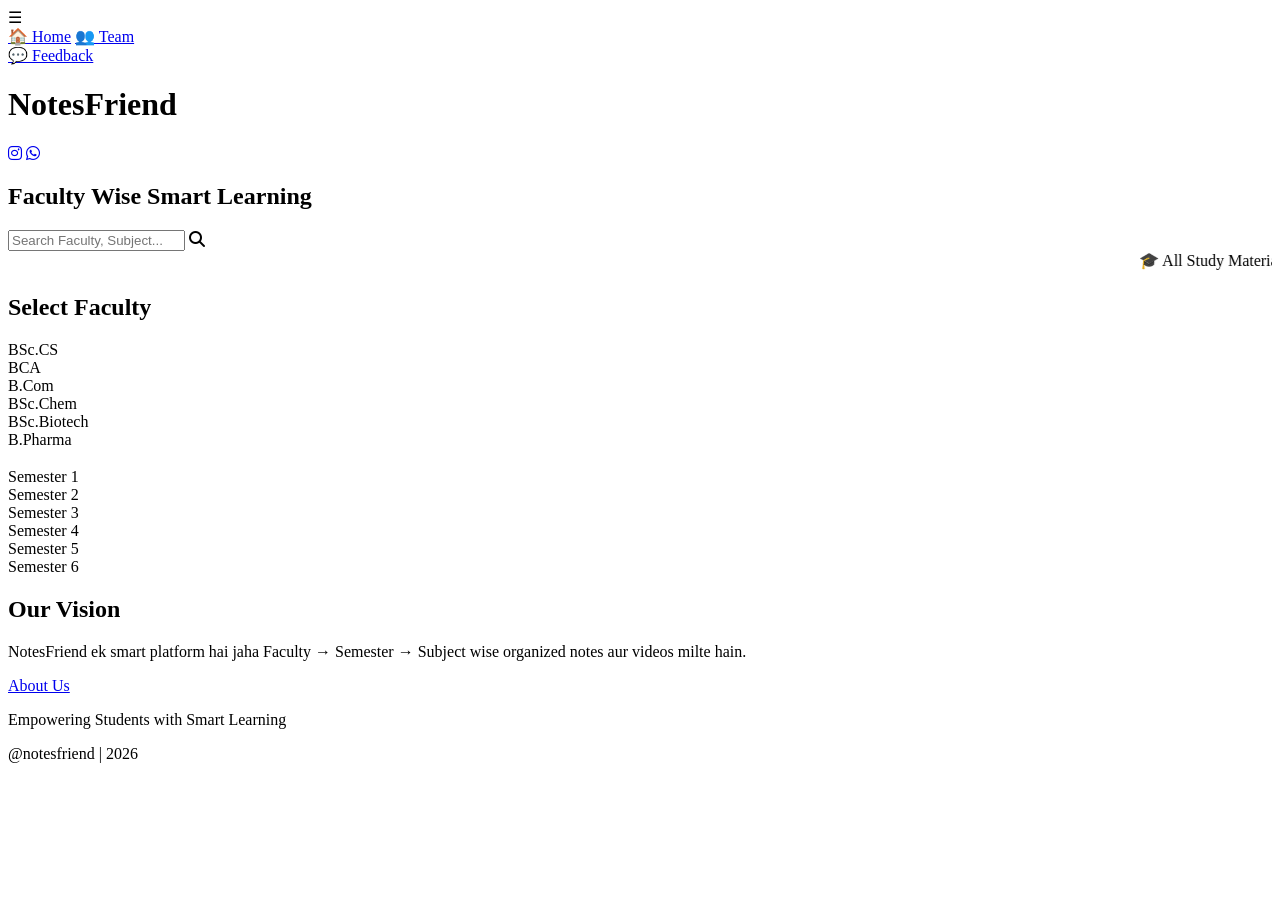
==== index.html @ 5fd73779 "Add files via upload" ====
<!DOCTYPE html>
<html lang="en">
<head>
<meta charset="UTF-8">
<meta name="viewport" content="width=device-width, initial-scale=1.0">
<title>NotesFriend</title>

<link rel="stylesheet" href="assets/css/style.css">
<link rel="stylesheet" href="https://cdnjs.cloudflare.com/ajax/libs/font-awesome/6.4.0/css/all.min.css">

</head>
<body>

<!-- MENU BUTTON -->
<div class="menu-btn">☰</div>

<!-- OVERLAY -->
<div class="overlay"></div>

<!-- SIDEBAR -->
<div class="sidebar">
    <div class="sidebar-links">
        <a href="index.html">🏠 Home</a>
        <a href="team.html">👥 Team</a>
    </div>
    <div class="sidebar-footer">
        <div class="feedback-card"><a href="https://forms.gle/noV9KmgREWTg3KG59">💬 Feedback</div></a>
    </div>
</div>

<!-- HEADER -->
<header class="main-header">
    <h1>NotesFriend</h1>
  <div class="social">
    <a href="https://www.instagram.com/ohh.itz_kamran?igsh=MXd0bGkyMjc4MTc4dQ=="><i class="fab fa-instagram"></i></a>
    <a href="https://chat.whatsapp.com/EtFh63YitRPCegTSUDGbTN"><i class="fab fa-whatsapp"></i></a>
  </div>
</header>

<!-- HERO -->
<section class="hero">
  <div class="hero-content">
    <h2>Faculty Wise Smart Learning</h2>
    <div class="search-box">
      <input type="text" id="searchInput" placeholder="Search Faculty, Subject...">
      <i class="fas fa-search"></i>
    </div>
  </div>
</section>
<div class="nmu-marquee">
  <marquee behavior="scroll" direction="left" scrollamount="6">
    🎓 All Study Materials Are Based on NMU And IMRD University Syllabus |📚 NotesFriend Supports NMU & IMRD StudentS | 🚀 Updated According to Latest NMU IMRD Pattern
  </marquee>
</div>

<!-- FACULTIES -->
<section class="faculties">
  <h2>Select Faculty</h2>
  <div class="faculty-grid">
    <div class="faculty-card" onclick="openFaculty('BSc CS')">BSc.CS</div>
    <div class="faculty-card" onclick="openFaculty('BCA')">BCA</div>
    <div class="faculty-card" onclick="openFaculty('BCom')">B.Com</div>
    <div class="faculty-card" onclick="openFaculty('BSc Chem')">BSc.Chem</div>
    <div class="faculty-card" onclick="openFaculty('BSc Biotech')">BSc.Biotech</div>
    <div class="faculty-card" onclick="openFaculty('B Pharma')">B.Pharma</div>
  </div>
</section>

<!-- SEMESTER -->
<section class="semester-section" id="semesterSection">
  <h2 id="facultyTitle"></h2>
  <div class="semester-grid">
    <div class="sem-card">Semester 1</div>
    <div class="sem-card">Semester 2</div>
    <div class="sem-card">Semester 3</div>
    <div class="sem-card">Semester 4</div>
    <div class="sem-card">Semester 5</div>
    <div class="sem-card">Semester 6</div>
  </div>
</section>

<!-- SUBJECT SECTION (Dynamic) -->
<section class="semester-section" id="subjectSection">
  <h2 id="subjectTitle"></h2>
  <div class="notes-container"></div>
</section>

<!-- VISION -->
<section class="vision">
  <h2>Our Vision</h2>
  <p>
    NotesFriend ek smart platform hai jaha Faculty → Semester → Subject wise
    organized notes aur videos milte hain.
  </p>
</section>

<footer>
  <a href="about.html">About Us</a>
  <p>Empowering Students with Smart Learning</p>
  <p>@notesfriend | 2026</p>
</footer>

<script src="assets/js/script.js"></script>
</body>
</html>
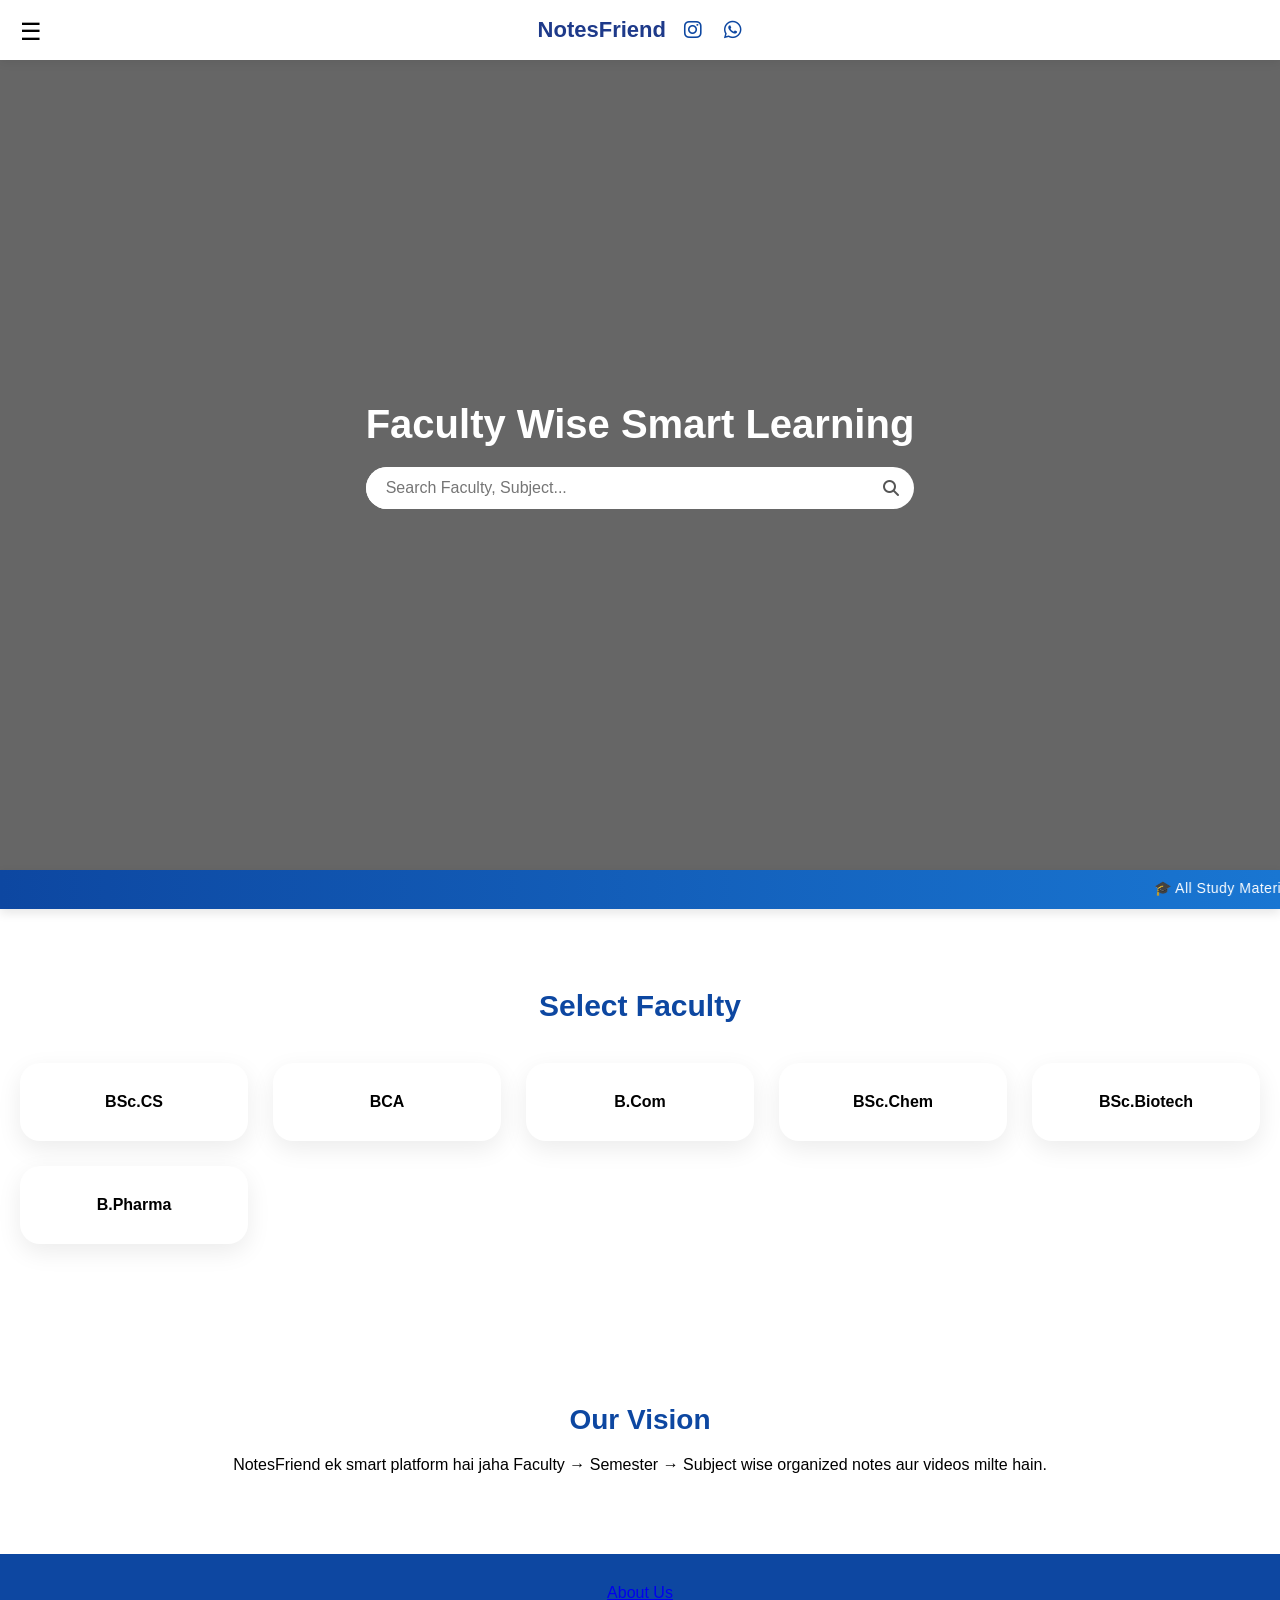
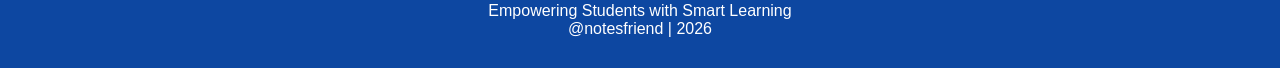
==== commit 3bf83f36: "index.html" ====
--- a/index.html
+++ b/index.html
@@ -5,7 +5,7 @@
 <meta name="viewport" content="width=device-width, initial-scale=1.0">
 <title>NotesFriend</title>
 
-<link rel="stylesheet" href="assets/css/style.css">
+<link rel="stylesheet" href="style.css">
 <link rel="stylesheet" href="https://cdnjs.cloudflare.com/ajax/libs/font-awesome/6.4.0/css/all.min.css">
 
 </head>
@@ -100,6 +100,7 @@
   <p>@notesfriend | 2026</p>
 </footer>
 
-<script src="assets/js/script.js"></script>
+<script src="script.js"></script>
 </body>
 </html>
+
--- a/style.css
+++ b/style.css
@@ -0,0 +1,560 @@
+/* RESET */
+*{
+margin:0;
+padding:0;
+box-sizing:border-box;
+font-family:'Segoe UI',sans-serif;
+}
+
+/* HEADER */
+.main-header{
+position:fixed;
+top:0;
+width:100%;
+height:60px;
+display:flex;
+align-items:center;
+justify-content:center;
+background:#ffffff;
+box-shadow:0 2px 10px rgba(0,0,0,0.08);
+z-index:1000;
+}
+
+.main-header h1{
+color:#1e3a8a;
+font-size:22px;
+font-weight:600;
+}
+
+/* MENU BUTTON */
+.menu-btn{
+position:fixed;
+top:18px;
+left:20px;
+font-size:24px;
+cursor:pointer;
+z-index:3000;
+}
+
+/* OVERLAY */
+.overlay{
+position:fixed;
+top:0;
+left:0;
+width:100%;
+height:100%;
+background:rgba(0,0,0,0.4);
+backdrop-filter:blur(3px);
+opacity:0;
+visibility:hidden;
+transition:0.3s;
+z-index:1500;
+}
+
+.overlay.active{
+opacity:1;
+visibility:visible;
+}
+
+/* SIDEBAR */
+.sidebar{
+position:fixed;
+top:0;
+left:-260px;
+width:260px;
+height:100vh;
+background:#f2f3f5;
+color:#3b82f6;
+display:flex;
+flex-direction:column;
+justify-content:space-between;
+padding-top:80px;
+transition:0.4s ease;
+z-index:2000;
+}
+
+.sidebar.active{
+left:0;
+}
+
+/* LINKS */
+.sidebar-links{
+display:flex;
+flex-direction:column;
+}
+
+.sidebar-links a{
+padding:18px 25px;
+text-decoration:none;
+color:black;
+font-size:17px;
+transition:0.3s;
+}
+
+.sidebar-links a:hover{
+background:#7998f5;
+padding-left:35px;
+}
+
+/* FEEDBACK CARD */
+.sidebar-footer{
+padding:20px;
+color: white;
+}
+
+.feedback-card{
+background:black;
+padding:15px;
+border-radius:12px;
+text-align:center;
+cursor:pointer;
+transition:0.3s;
+}
+/* TEAM PAGE */
+
+.team-section{
+padding:120px 20px 80px;
+text-align:center;
+}
+
+.team-leader{
+margin-bottom:60px;
+}
+
+.team-leader img{
+width:220px;
+height:220px;
+object-fit:cover;
+border-radius:50%;
+box-shadow:0 10px 25px rgba(0,0,0,0.15);
+}
+
+.team-leader h3{
+margin-top:15px;
+font-size:22px;
+color:#0d47a1;
+}
+
+.team-grid{
+display:grid;
+grid-template-columns:repeat(auto-fit,minmax(220px,1fr));
+gap:30px;
+max-width:900px;
+margin:0 auto;
+}
+
+.team-card{
+background:white;
+padding:20px;
+border-radius:20px;
+box-shadow:0 8px 20px rgba(0,0,0,0.08);
+transition:0.3s;
+}
+
+.team-card:hover{
+transform:translateY(-8px);
+}
+
+.team-card img{
+width:100%;
+height:220px;
+object-fit:cover;
+border-radius:15px;
+}
+
+.team-card h3{
+margin-top:10px;
+color:#0d47a1;
+}
+/* NMU MARQUEE */
+
+.nmu-marquee{
+background:linear-gradient(90deg,#0d47a1,#1976d2);
+color:white;
+padding:10px 0;
+font-weight:500;
+letter-spacing:0.5px;
+font-size:14px;
+box-shadow:0 4px 10px rgba(0,0,0,0.1);
+}
+
+.nmu-marquee marquee{
+width:100%;
+}
+
+
+
+.social a{
+margin-left:18px;
+color:#0d47a1;
+font-size:20px;
+transition:0.3s;
+}
+
+.social a:hover{
+color:#ff4081;
+transform:scale(1.2);
+}
+
+/* HERO */
+.hero{
+height:90vh;
+background:url('../image/hero.jpg.png') center/cover no-repeat;
+display:flex;
+justify-content:center;
+align-items:center;
+position:relative;
+margin-top:60px;
+}
+
+.hero::after{
+content:'';
+position:absolute;
+width:100%;
+height:100%;
+background:rgba(0,0,0,0.6);
+top:0;
+left:0;
+z-index:1;
+
+}
+.hero-content{
+position:relative;
+z-index:2;
+color:white;
+text-align:center;
+animation:fadeUp 1.5s ease;
+}
+
+.hero h2{
+font-size:40px;
+margin-bottom:20px;
+}
+
+.search-box {
+    width: 100%;
+    max-width: 600px;
+    margin: 20px auto;
+    display: flex;
+    align-items: center;
+    background: white;
+    border-radius: 30px;
+    overflow: hidden;
+}
+
+.search-box input {
+    flex: 1;
+    padding: 12px 20px;
+    border: none;
+    outline: none;
+    font-size: 16px;
+}
+
+.search-box i {
+    padding: 0 15px;
+    color: #555;
+}
+
+
+/* FACULTY SECTION */
+.faculties{
+padding:80px 20px;
+text-align:center;
+}
+
+.faculties h2{
+font-size:30px;
+margin-bottom:40px;
+color:#0d47a1;
+}
+
+.faculty-grid{
+display:grid;
+grid-template-columns:repeat(auto-fit,minmax(200px,1fr));
+gap:25px;
+}
+
+.faculty-card{
+padding:30px;
+background:white;
+border-radius:20px;
+box-shadow:0 8px 25px rgba(0,0,0,0.08);
+cursor:pointer;
+transition:0.4s;
+font-weight:600;
+}
+
+.faculty-card:hover{
+transform:translateY(-8px);
+background:linear-gradient(135deg,#bbdefb,#e3f2fd);
+}
+
+/* SEMESTER */
+.semester-section{
+display:none;
+padding:80px 20px;
+text-align:center;
+animation:fadeUp 1s ease;
+}
+
+.semester-grid{
+display:grid;
+grid-template-columns:repeat(auto-fit,minmax(150px,1fr));
+gap:20px;
+margin-top:30px;
+}
+
+.sem-card{
+background:#ffffff;
+padding:20px;
+border-radius:15px;
+box-shadow:0 5px 15px rgba(0,0,0,0.1);
+cursor:pointer;
+transition:0.3s;
+}
+
+.sem-card:hover{
+background:#e3f2fd;
+transform:scale(1.05);
+}
+
+/* SUBJECT + NOTES SECTION */
+.notes-container{
+display:flex;
+gap:20px;
+overflow-x:auto;
+padding:20px;
+margin-top:30px;
+}
+
+.note-card{
+min-width:250px;
+background:white;
+padding:20px;
+border-radius:15px;
+box-shadow:0 5px 15px rgba(0,0,0,0.1);
+transition:0.3s;
+}
+
+.note-card:hover{
+transform:translateY(-5px);
+}
+
+.note-card h4{
+margin-bottom:10px;
+color:#0d47a1;
+}
+
+.note-card button{
+margin-top:10px;
+padding:8px 15px;
+border:none;
+border-radius:20px;
+background:linear-gradient(90deg,#0d47a1,#1976d2);
+color:white;
+cursor:pointer;
+transition:0.3s;
+}
+
+.note-card button:hover{
+opacity:0.8;
+}
+
+/* VISION */
+.vision{
+padding:80px 20px;
+background:white;
+text-align:center;
+}
+
+.vision h2{
+font-size:28px;
+margin-bottom:20px;
+color:#0d47a1;
+}
+
+/* FOOTER */
+footer{
+padding:30px;
+text-align:center;
+background:#0d47a1;
+color:white;
+}
+
+/* ANIMATION */
+@keyframes fadeUp{
+0%{opacity:0;transform:translateY(40px);}
+100%{opacity:1;transform:translateY(0);}
+}
+.subject-details{
+display:flex;
+gap:20px;
+flex-wrap:wrap;
+margin-bottom:40px;
+}
+
+.video-section{
+margin-top:30px;
+padding:20px;
+background:#f9fafb;
+border-radius:20px;
+box-shadow:0 5px 15px rgba(0,0,0,0.05);
+}
+
+.video-section h3{
+margin-bottom:20px;
+color:#0d47a1;
+}
+
+.video-scroll{
+display:flex;
+gap:20px;
+overflow-x:auto;
+}
+
+.video-card{
+min-width:320px;
+background:white;
+padding:10px;
+border-radius:15px;
+box-shadow:0 5px 15px rgba(0,0,0,0.1);
+}
+
+.video-card iframe{
+width:100%;
+height:200px;
+border-radius:10px;
+}
+.playlist-container{
+display:flex;
+gap:25px;
+margin-top:40px;
+flex-wrap:wrap;
+}
+
+.main-video{
+flex:2;
+min-width:300px;
+}
+
+.main-video iframe{
+width:100%;
+height:400px;
+border-radius:15px;
+box-shadow:0 10px 25px rgba(0,0,0,0.15);
+}
+
+.playlist{
+flex:1;
+max-height:400px;
+overflow-y:auto;
+background:white;
+border-radius:15px;
+padding:15px;
+box-shadow:0 5px 15px rgba(0,0,0,0.1);
+}
+
+.playlist-item{
+padding:12px;
+margin-bottom:10px;
+background:#f1f5f9;
+border-radius:10px;
+cursor:pointer;
+transition:0.3s;
+}
+
+.playlist-item:hover{
+background:#bbdefb;
+}
+/* ABOUT PAGE */
+
+.about-section{
+padding:120px 20px 80px;
+text-align:center;
+}
+
+.about-section h2{
+font-size:28px;
+color:#0d47a1;
+margin-bottom:40px;
+}
+
+.about-card{
+max-width:800px;
+margin:0 auto;
+background:white;
+padding:40px;
+border-radius:20px;
+box-shadow:0 10px 25px rgba(0,0,0,0.1);
+text-align:left;
+line-height:1.8;
+font-size:16px;
+color:#444;
+}
+
+.about-card p{
+margin-bottom:20px;
+}
+/* PREMIUM FULL PLAYLIST SYSTEM */
+
+.full-playlist-wrapper{
+margin-top:30px;
+}
+
+.playlist-toggle-btn{
+width:100%;
+padding:12px;
+background:linear-gradient(90deg,#0d47a1,#1976d2);
+color:white;
+border:none;
+border-radius:10px;
+font-size:15px;
+cursor:pointer;
+transition:0.3s ease;
+}
+
+.playlist-toggle-btn:hover{
+transform:scale(1.03);
+box-shadow:0 5px 15px rgba(0,0,0,0.2);
+}
+
+.full-playlist-container{
+overflow:hidden;
+max-height:0;
+transition:max-height 0.5s ease;
+margin-top:15px;
+border-radius:15px;
+}
+
+.full-playlist-container iframe{
+width:100%;
+height:400px;
+border-radius:15px;
+}
+.premium-playlist{
+margin-top:30px;
+}
+
+.playlist-toggle-btn{
+width:100%;
+padding:12px;
+background:linear-gradient(90deg,#0d47a1,#1976d2);
+color:white;
+border:none;
+border-radius:10px;
+cursor:pointer;
+font-size:15px;
+}
+
+.playlist-expand{
+overflow:hidden;
+max-height:0;
+transition:max-height 0.5s ease;
+margin-top:15px;
+}
+
+.playlist-expand iframe{
+width:100%;
+height:400px;
+border-radius:15px;
+}
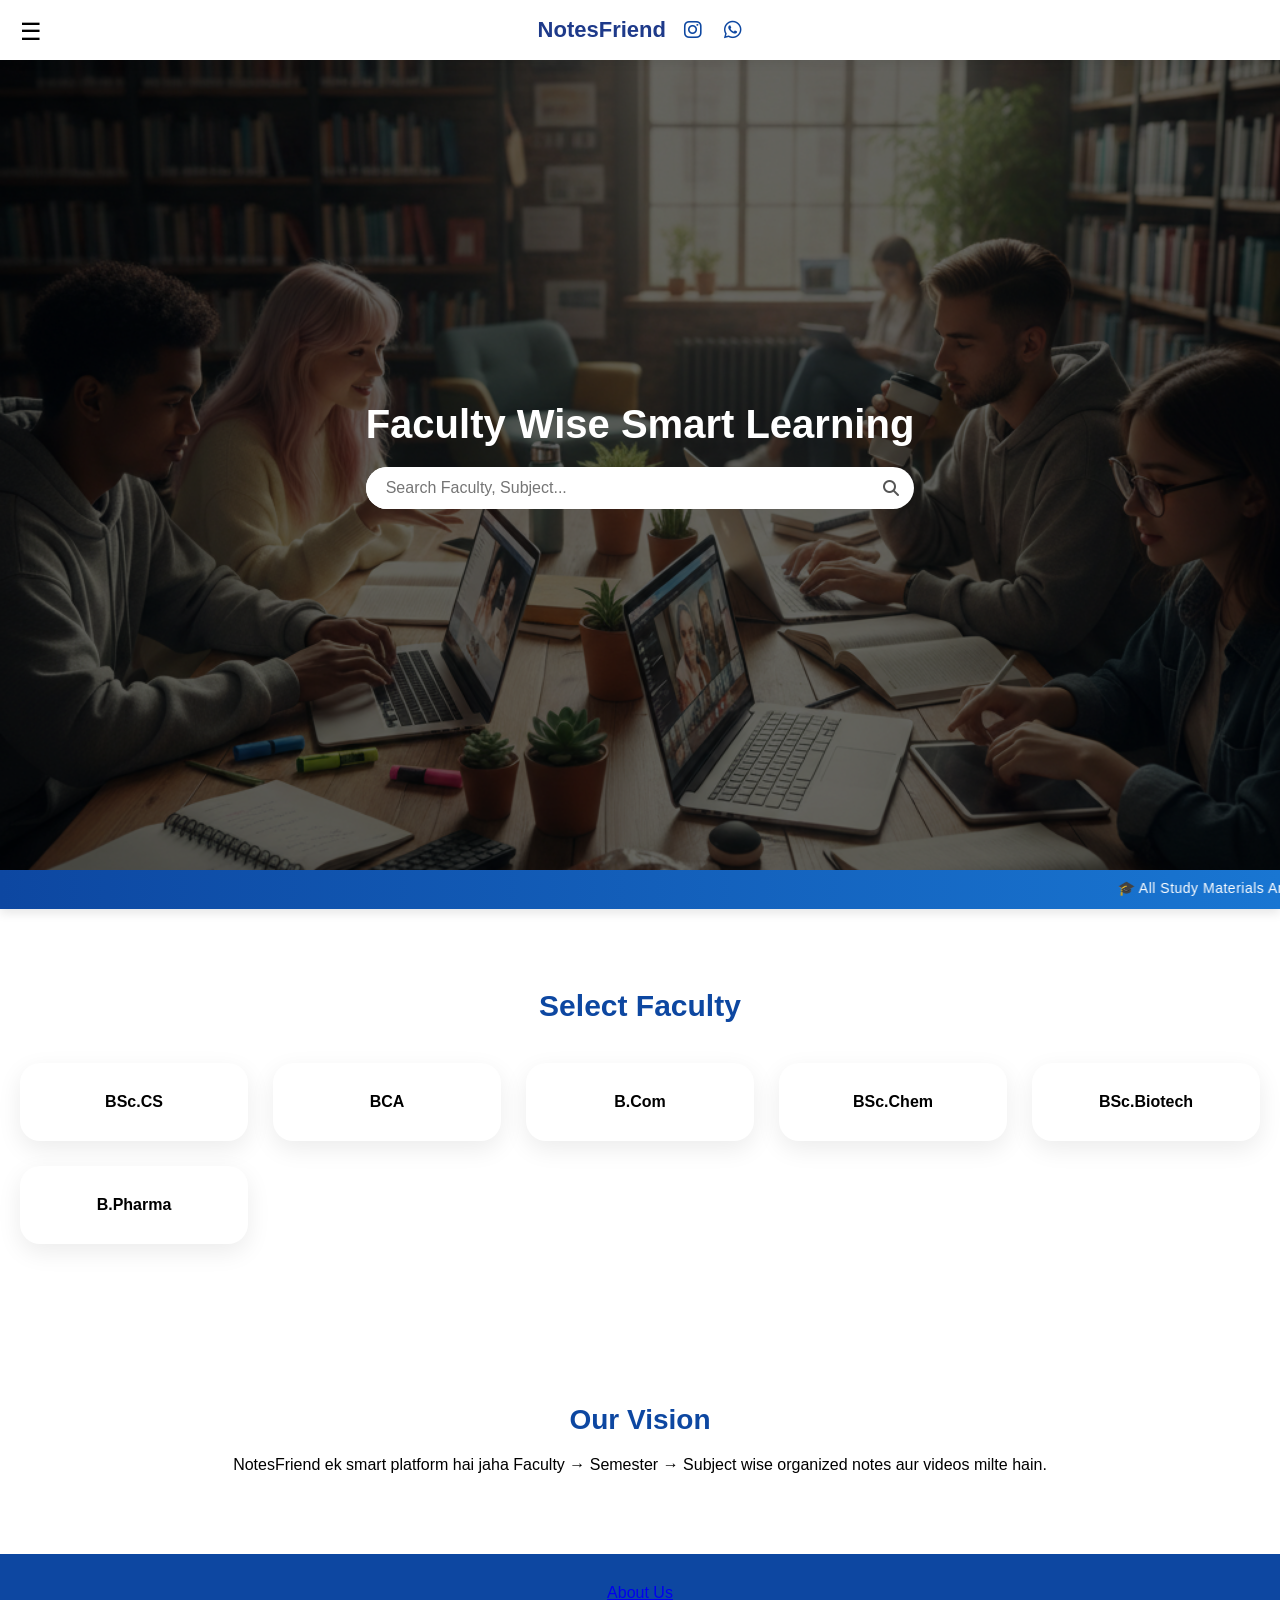
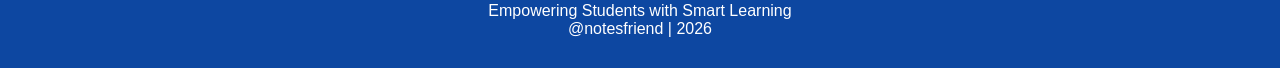
==== commit 992812df: "index.html" ====
--- a/index.html
+++ b/index.html
@@ -7,6 +7,15 @@
 
 <link rel="stylesheet" href="style.css">
 <link rel="stylesheet" href="https://cdnjs.cloudflare.com/ajax/libs/font-awesome/6.4.0/css/all.min.css">
+    <!-- Google tag (gtag.js) -->
+<script async src="https://www.googletagmanager.com/gtag/js?id=G-MH3WG7VSW6"></script>
+<script>
+  window.dataLayer = window.dataLayer || [];
+  function gtag(){dataLayer.push(arguments);}
+  gtag('js', new Date());
+
+  gtag('config', 'G-MH3WG7VSW6');
+</script>
 
 </head>
 <body>
@@ -104,3 +113,4 @@
 </body>
 </html>
 
+
--- a/style.css
+++ b/style.css
@@ -199,7 +199,7 @@
 /* HERO */
 .hero{
 height:90vh;
-background:url('../image/hero.jpg.png') center/cover no-repeat;
+background:url('hero.jpg.png') center/cover no-repeat;
 display:flex;
 justify-content:center;
 align-items:center;
@@ -557,4 +557,5 @@
 width:100%;
 height:400px;
 border-radius:15px;
-}+
+}
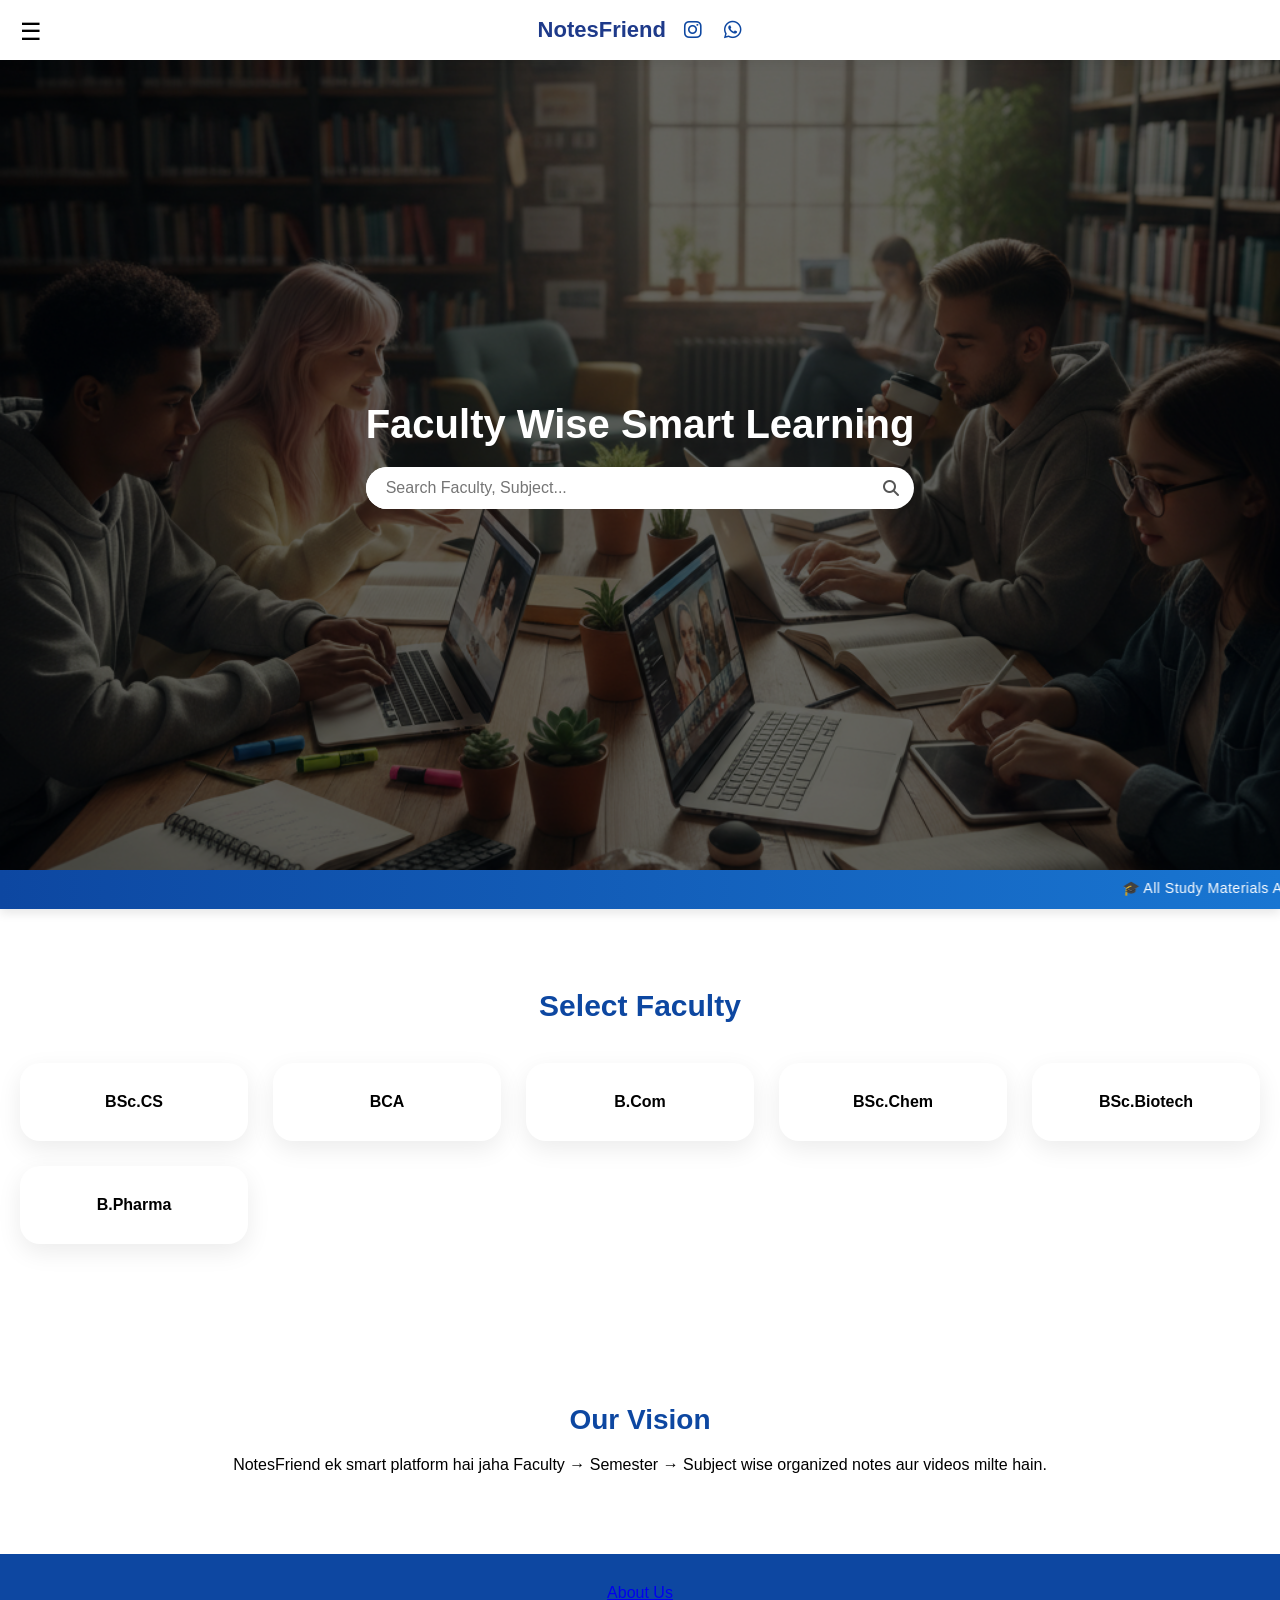
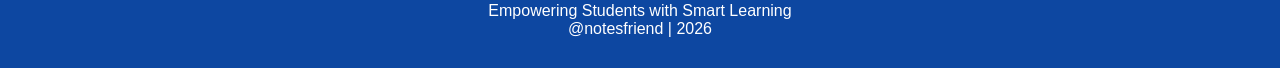
==== commit a66b572a: "Update index.html" ====
--- a/index.html
+++ b/index.html
@@ -31,6 +31,9 @@
     <div class="sidebar-links">
         <a href="index.html">🏠 Home</a>
         <a href="team.html">👥 Team</a>
+        <a href="about.html">About</a>
+        <a href="prompts.html">Prompts</a>
+
     </div>
     <div class="sidebar-footer">
         <div class="feedback-card"><a href="https://forms.gle/noV9KmgREWTg3KG59">💬 Feedback</div></a>
@@ -114,3 +117,4 @@
 </html>
 
 
+
--- a/style.css
+++ b/style.css
@@ -559,3 +559,127 @@
 border-radius:15px;
 
 }
+/* =========================
+   AI SIDEBAR (RIGHT)
+========================= */
+.ai-sidebar{
+position:fixed;
+right:20px;
+top:140px;
+background:white;
+padding:15px;
+border-radius:12px;
+box-shadow:0 5px 15px rgba(0,0,0,0.1);
+z-index:900;
+}
+
+.ai-sidebar h3{
+margin-bottom:10px;
+font-size:16px;
+color:#0d47a1;
+}
+
+.ai-sidebar button{
+display:block;
+margin-bottom:10px;
+padding:8px;
+width:120px;
+border:none;
+border-radius:8px;
+cursor:pointer;
+background:#1976d2;
+color:white;
+transition:0.3s;
+}
+
+.ai-sidebar button:hover{
+background:#0d47a1;
+}
+
+/* =========================
+   PROMPTS SECTION
+========================= */
+.container{
+width:70%;
+margin:120px auto 40px auto;
+}
+
+.prompt-box{
+background:white;
+padding:25px;
+margin-bottom:30px;
+border-radius:18px;
+box-shadow:0 8px 20px rgba(0,0,0,0.08);
+transition:0.3s ease;
+}
+
+.prompt-box:hover{
+transform:translateY(-6px);
+}
+
+.prompt-box h2{
+margin-bottom:15px;
+color:#1e3a8a;
+}
+
+.prompt-box p{
+background:#f1f5f9;
+padding:15px;
+border-radius:12px;
+font-size:15px;
+line-height:1.6;
+white-space:pre-wrap;
+}
+
+.actions{
+margin-top:15px;
+}
+
+.actions button{
+padding:8px 16px;
+margin-right:10px;
+border:none;
+border-radius:8px;
+cursor:pointer;
+font-size:14px;
+transition:0.3s;
+}
+
+.copy{
+background:#16a34a;
+color:white;
+}
+
+.copy:hover{
+background:#15803d;
+}
+
+.open{
+background:#2563eb;
+color:white;
+}
+
+.open:hover{
+background:#1d4ed8;
+}
+/* =========================
+   RESPONSIVE
+========================= */
+@media(max-width:768px){
+
+.container{
+width:90%;
+}
+
+.ai-sidebar{
+display:none;
+}
+
+}
+
+
+.locked{
+opacity:0.6;
+pointer-events:none;
+}
+
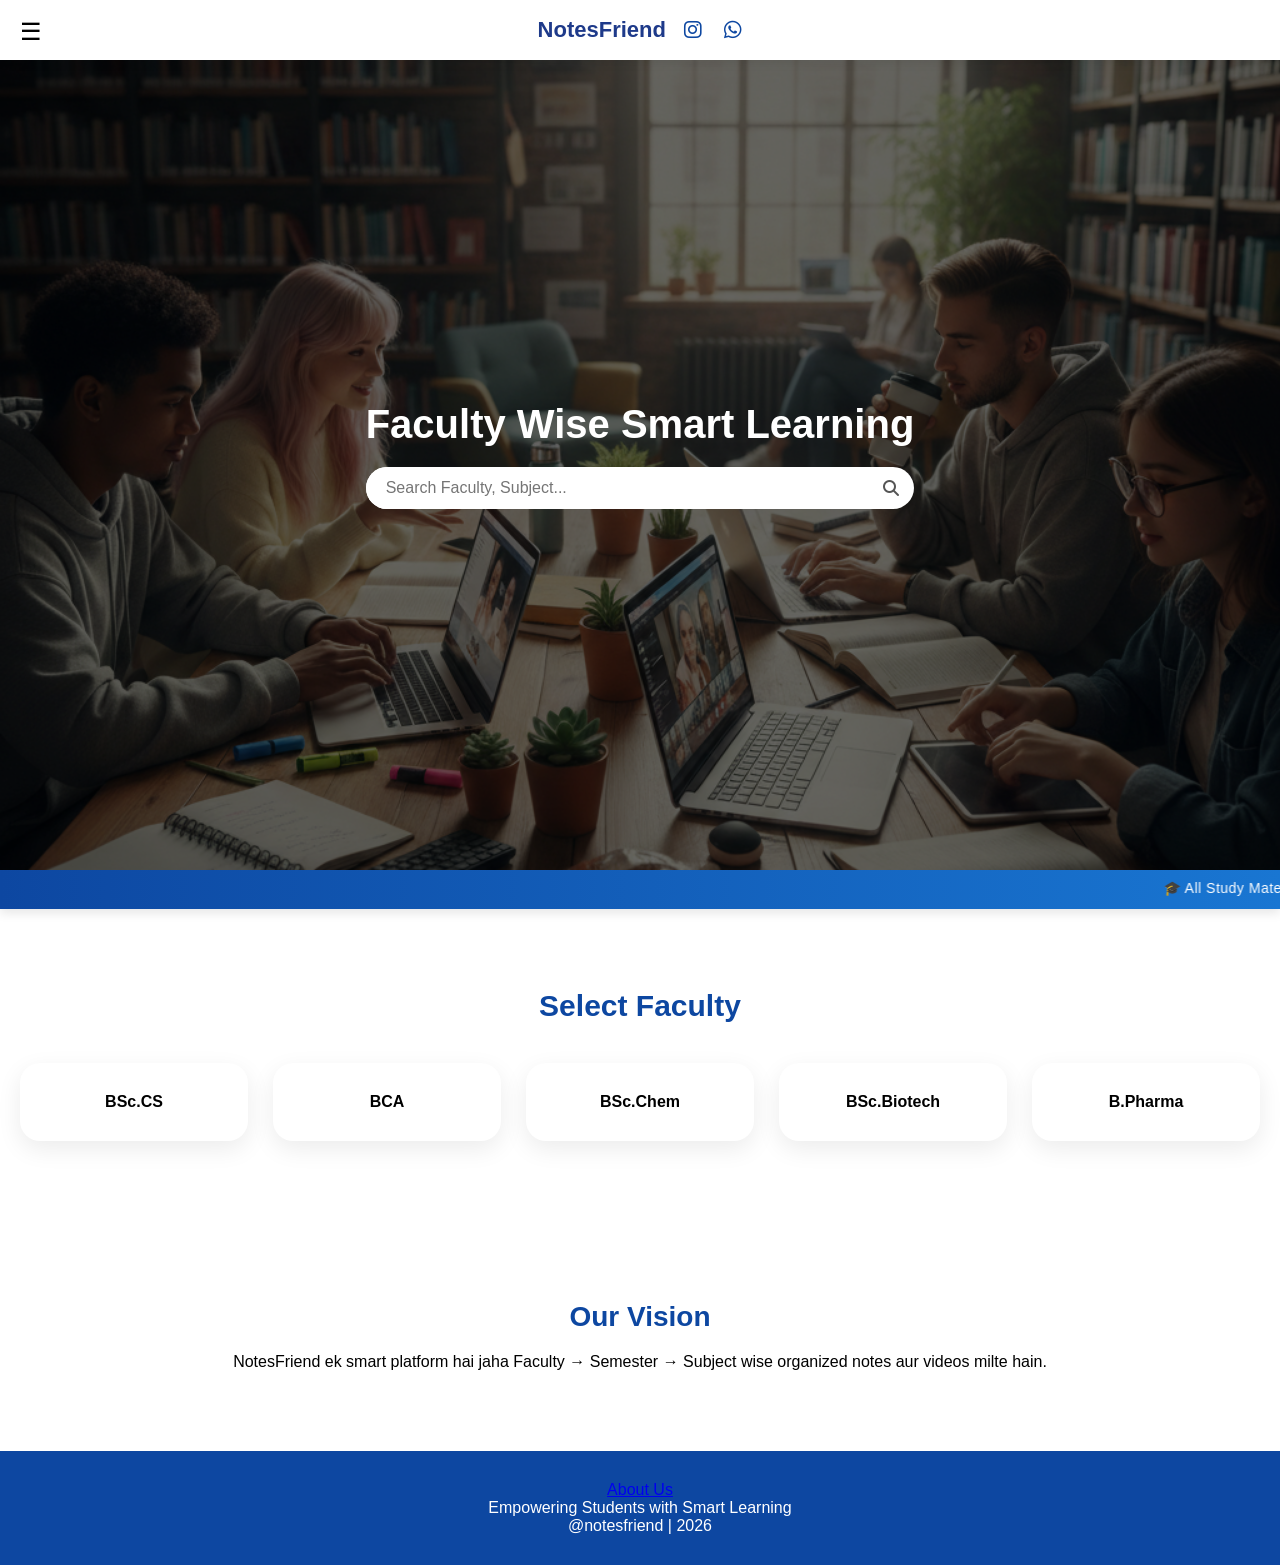
==== commit f87c9243: "Update index.html Signed-off-by: itzKamran <siddiquekamran72@gmail.com>" ====
--- a/index.html
+++ b/index.html
@@ -71,7 +71,6 @@
   <div class="faculty-grid">
     <div class="faculty-card" onclick="openFaculty('BSc CS')">BSc.CS</div>
     <div class="faculty-card" onclick="openFaculty('BCA')">BCA</div>
-    <div class="faculty-card" onclick="openFaculty('BCom')">B.Com</div>
     <div class="faculty-card" onclick="openFaculty('BSc Chem')">BSc.Chem</div>
     <div class="faculty-card" onclick="openFaculty('BSc Biotech')">BSc.Biotech</div>
     <div class="faculty-card" onclick="openFaculty('B Pharma')">B.Pharma</div>
@@ -118,3 +117,4 @@
 
 
 
+
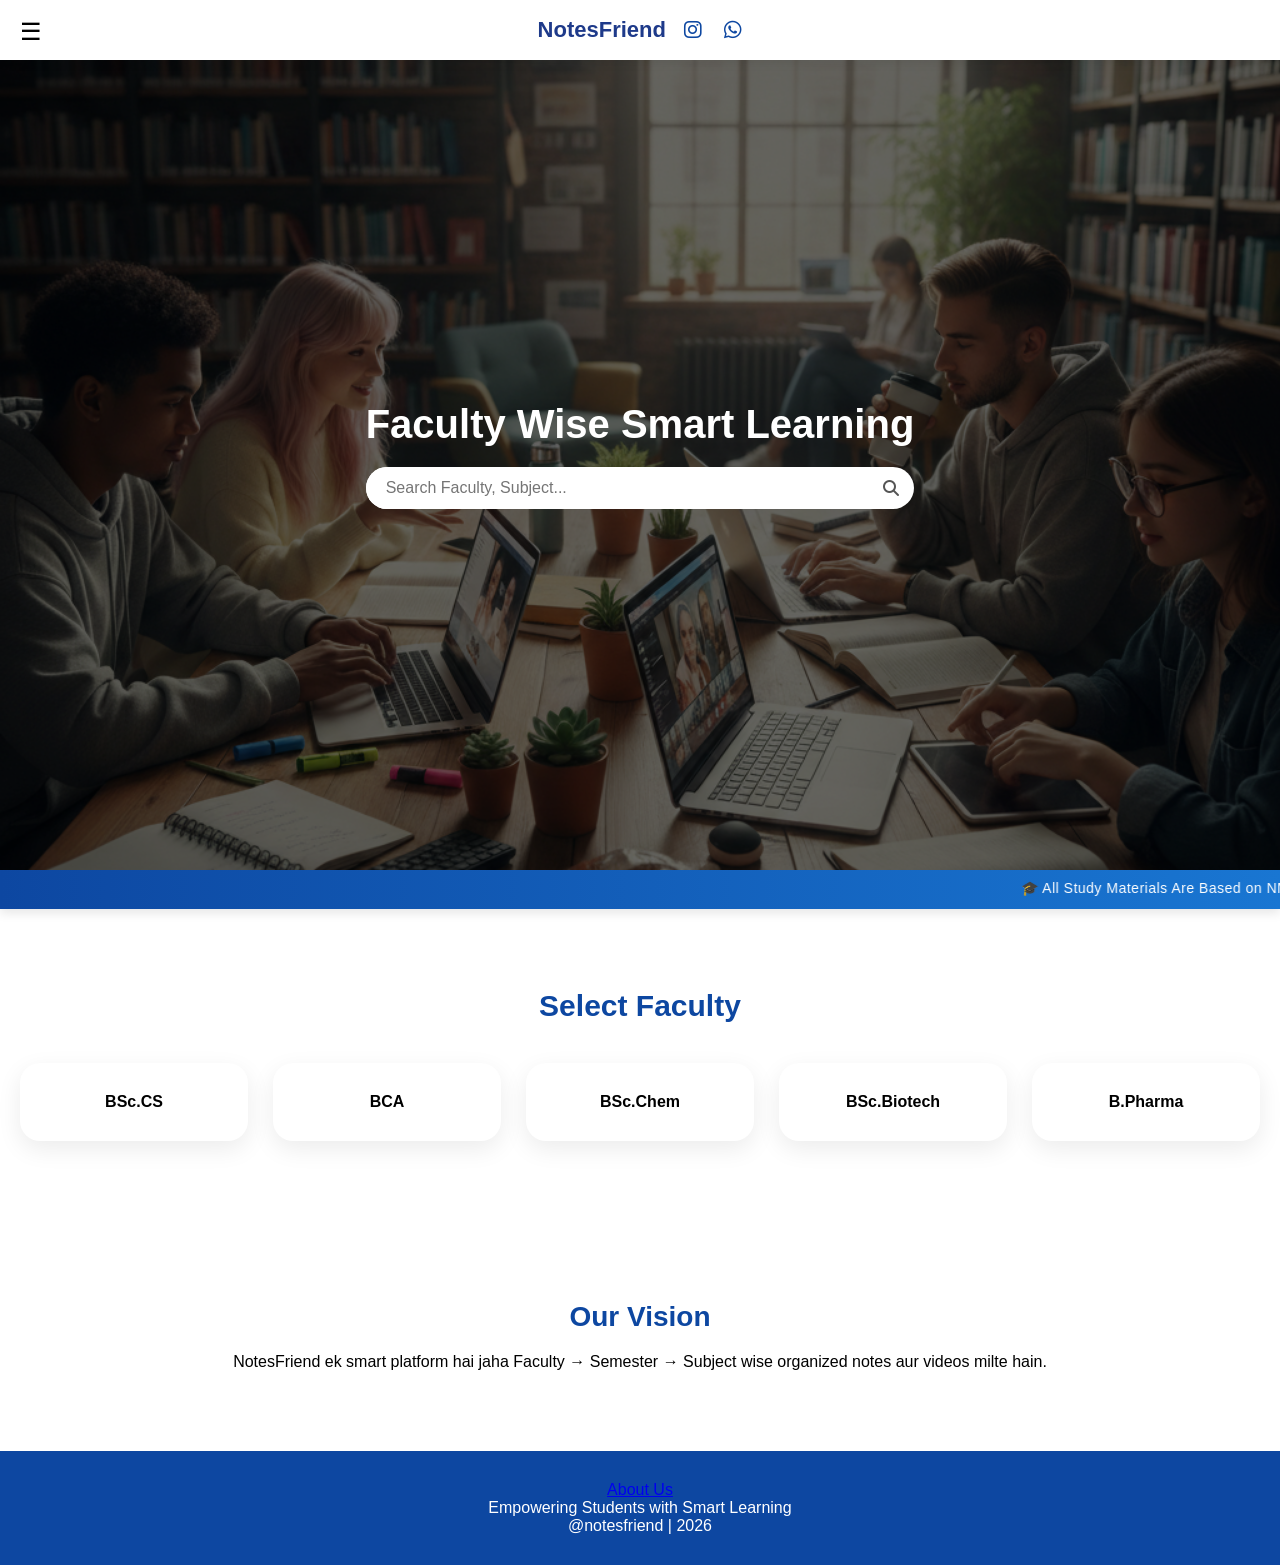
==== commit 586780e7: "Update index.html Signed-off-by: itzKamran <siddiquekamran72@gmail.com>" ====
--- a/index.html
+++ b/index.html
@@ -30,9 +30,7 @@
 <div class="sidebar">
     <div class="sidebar-links">
         <a href="index.html">🏠 Home</a>
-        <a href="team.html">👥 Team</a>
         <a href="about.html">About</a>
-        <a href="prompts.html">Prompts</a>
 
     </div>
     <div class="sidebar-footer">
